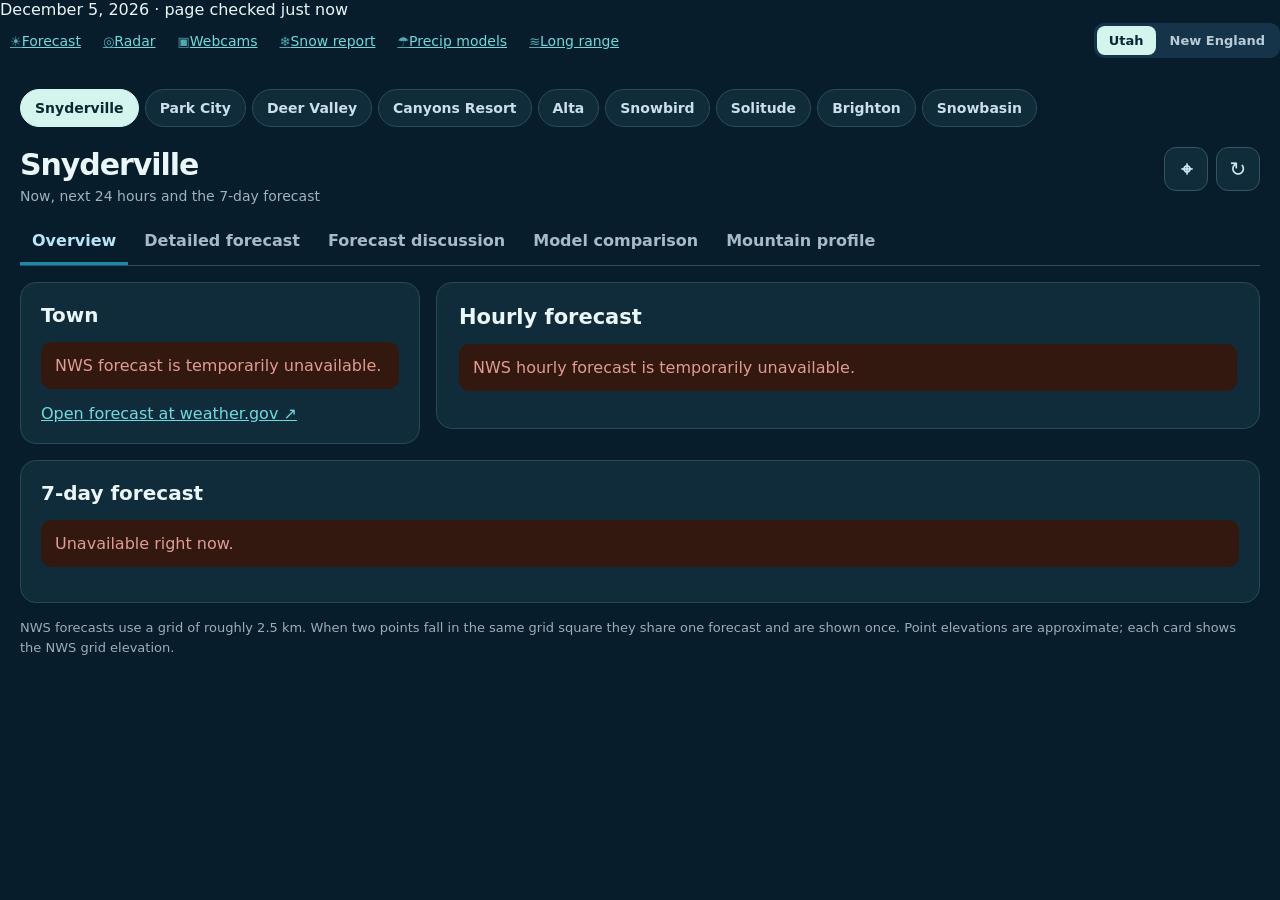
==== next/index.html @ edc092ac "Stage dashboard redesign in next/ for testing Co-Authored-By: Claude Opus 5.5 <noreply@anthropic.com" ====
<!doctype html>
<html lang="en">
  <head>
    <meta charset="utf-8" />
    <meta name="viewport" content="width=device-width,initial-scale=1,viewport-fit=cover" />
    <meta name="theme-color" content="#0b2130" />
    <link rel="stylesheet" href="https://bg197550.github.io/surf-window/suite.css?v=7" />
    <link rel="manifest" href="manifest.webmanifest" />
    <link rel="apple-touch-icon" href="icons/apple-touch-icon.png" />
    <link rel="icon" href="icons/icon-192.png" />
    <meta name="mobile-web-app-capable" content="yes" />
    <meta name="apple-mobile-web-app-capable" content="yes" />
    <meta name="apple-mobile-web-app-title" content="Weather" />
    <title>Weather Window</title>
    <link rel="stylesheet" href="assets/app.css" />
    <link rel="stylesheet" href="assets/nav.css" />
  </head>
  <body>
    <header class="suite">
      <div class="suite-inner">
        <nav class="suite-apps" aria-label="Dashboards" data-app="weather"></nav>
        <div class="suite-meta"><span id="today"></span></div>
      </div>
    </header>
    <script src="https://bg197550.github.io/surf-window/suite.js?v=8"></script>
    <div class="suite-nav"><nav class="suite-nav-inner" aria-label="Weather sections"></nav></div>
    <div id="alerts-bar" hidden></div>
    <main id="content"></main>
    <script src="assets/nav.js"></script>
    <script src="assets/common.js"></script>
    <script src="assets/app.js"></script>
  </body>
</html>
---- next/assets/app.css ----
:root {
  color-scheme: dark;
  font-family:
    Inter,
    ui-sans-serif,
    system-ui,
    -apple-system,
    BlinkMacSystemFont,
    "Segoe UI",
    sans-serif;
  color: #eaf6f8;
  background: #071d2b;
}
* {
  box-sizing: border-box;
}
body {
  margin: 0;
}
button {
  font: inherit;
  cursor: pointer;
}
a {
  color: #70d9de;
}
main {
  max-width: 1300px;
  margin: auto;
  padding: 28px 20px 70px;
}
h2 {
  margin: 0 0 6px;
  font-size: 26px;
  letter-spacing: -0.035em;
}
p {
  line-height: 1.5;
}
.sub {
  margin: 0 0 20px;
  color: #a7b7c5;
}
.toolbar {
  display: flex;
  justify-content: space-between;
  align-items: center;
  gap: 16px;
  margin-bottom: 18px;
  flex-wrap: wrap;
}
.seg {
  display: flex;
  background: #233c49;
  border-radius: 12px;
  padding: 4px;
  gap: 3px;
}
.seg button {
  border: 0;
  background: 0 0;
  border-radius: 9px;
  padding: 10px 15px;
  color: #bed2e1;
  font-weight: 650;
}
.seg button.active {
  background: #102c3b;
  color: #d9ecf8;
  box-shadow: 0 1px 5px #13334820;
}
.outlooks {
  display: grid;
  grid-template-columns: repeat(3, minmax(0, 1fr));
  gap: 16px;
}
.card,
.panel {
  background: #102c3b;
  border: 1px solid #294858;
  border-radius: 16px;
  box-shadow: none;
}
.outlook {
  overflow: hidden;
}
.outlook-head {
  padding: 20px 20px 12px;
}
.outlook h3 {
  margin: 0 0 4px;
  font-size: 21px;
}
.muted {
  color: #9fb1bc;
  font-size: 14px;
}
.map {
  display: block;
  width: 100%;
  aspect-ratio: 1.15;
  object-fit: contain;
  background: #fafcfd;
}
.outlook-foot {
  padding: 12px 20px 20px;
  display: flex;
  justify-content: space-between;
  align-items: center;
  gap: 10px;
}
.note {
  margin: 20px 0 0;
  padding: 16px 18px;
  background: #1c3f4b;
  border-radius: 12px;
  color: #c7deeb;
}

.detail {
  min-width: 0;
}

.refresh {
  border: 1px solid #355464;
  border-radius: 9px;
  background: #102c3b;
  color: #d0e7f5;
  padding: 9px 13px;
  font-weight: 650;
}
.elevations {
  display: grid;
  grid-template-columns: repeat(2, minmax(0, 1fr));
  gap: 16px;
}
.forecast {
  padding: 20px;
  min-width: 0;
}
.forecast h3 {
  margin: 0 0 5px;
  font-size: 20px;
}
.forecast-hero {
  display: flex;
  align-items: center;
  gap: 16px;
  margin: 14px 0 6px;
}
.weather-icon {
  display: block;
  object-fit: contain;
  flex: none;
  background: #112a34;
  border-radius: 12px;
}
.weather-icon.hero {
  width: 86px;
  height: 86px;
}
.weather-icon.detail,
.weather-icon.small {
  width: 48px;
  height: 48px;
}
.discussion-heading {
  display: flex;
  align-items: center;
  gap: 12px;
  margin-bottom: 7px;
}
.discussion-heading h4 {
  margin: 0;
}
.current {
  font-size: 40px;
  line-height: 1.1;
  letter-spacing: -0.045em;
  font-weight: 700;
  margin: 16px 0 3px;
}
.condition {
  min-height: 24px;
  font-weight: 580;
}
.metrics {
  display: grid;
  grid-template-columns: repeat(3, 1fr);
  gap: 10px;
  margin: 18px 0;
}
.metric {
  border-top: 1px solid #243740;
  padding-top: 10px;
}
.metric span {
  display: block;
  color: #97a5b1;
  font-size: 13px;
}
.metric strong {
  display: block;
  margin-top: 3px;
  font-size: 17px;
}
.periods {
  border-top: 1px solid #243740;
  padding-top: 13px;
}
.period {
  display: grid;
  grid-template-columns: 94px 48px minmax(0, 1fr) 55px;
  gap: 8px;
  padding: 8px 0;
  border-bottom: 1px solid #1f2d32;
  font-size: 14px;
  align-items: center;
}
.period:last-child {
  border: 0;
}
.period strong:last-child {
  text-align: right;
}
.source {
  margin-top: 15px;
  font-size: 13px;
  color: #9cadb8;
}
.source a {
  font-weight: 600;
}
.error {
  color: #df9c92;
  background: #32180f;
  padding: 14px;
  border-radius: 10px;
  margin: 15px 0;
}
.state {
  padding: 24px;
  color: #9dafba;
}
.intro {
  margin: 0 0 16px;
  color: #9fb2be;
}
.location-grid {
  display: grid;
  grid-template-columns: repeat(2, minmax(0, 1fr));
  gap: 14px;
}
.tile {
  padding: 18px;
  text-align: left;
  border: 1px solid #27434f;
  border-radius: 13px;
  background: #102c3b;
  color: #d4e7f3;
}
.tile:hover {
  border-color: #265c73;
}
.tile strong {
  display: block;
  font-size: 18px;
  margin-bottom: 5px;
}
.tile span {
  color: #a2b2bb;
  font-size: 14px;
}
.forecast-tabs {
  display: flex;
  gap: 4px;
  overflow-x: auto;
  white-space: nowrap;
  border-bottom: 1px solid #2e4f5d;
  margin: 0 0 16px;
}
.forecast-tabs button {
  border: 0;
  border-bottom: 3px solid transparent;
  padding: 12px;
  background: 0 0;
  color: #a8bac7;
  font-weight: 650;
}
.forecast-tabs button[aria-selected="true"] {
  color: #b9e5f9;
  border-color: #1a89ab;
}
.elevations.discussion-mode {
  grid-template-columns: 1fr;
}
.discussion-period {
  padding: 16px 0;
  border-top: 1px solid #213743;
}
.discussion-period:first-of-type {
  margin-top: 18px;
}
.discussion-period h4 {
  font-size: 17px;
  margin: 0 0 5px;
}
.discussion-period p {
  font-size: 16px;
  line-height: 1.55;
  margin: 0;
  color: #c7dae6;
  max-width: 78ch;
}
.afd-card {
  padding: 22px;
}
.afd-card h3 {
  margin: 0 0 5px;
  font-size: 21px;
}
.afd-text {
  white-space: pre-wrap;
  overflow-wrap: anywhere;
  font:
    15px/1.55 ui-monospace,
    SFMono-Regular,
    Consolas,
    monospace;
  color: #d6e5ee;
  margin: 20px 0 0;
  border-top: 1px solid #213743;
  padding-top: 18px;
}
.afd-intro {
  color: #a6b7c2;
  margin: 8px 0 0;
}
.long-brief {
  margin-top: 35px;
}
.lr-grid {
  display: grid;
  grid-template-columns: repeat(3, minmax(0, 1fr));
  gap: 16px;
}
.lr-card {
  padding: 20px;
  min-width: 0;
}
.lr-card h3 {
  margin: 0 0 15px;
}
.lr-block {
  border-top: 1px solid #243740;
  padding: 15px 0;
}
.lr-block p {
  font-size: 14px;
  color: #bdd4e2;
  margin: 8px 0;
  line-height: 1.5;
}
.lr-block a {
  font-size: 13px;
}
.lr-models {
  display: grid;
  gap: 7px;
}
.lr-models > div {
  background: #152a31;
  padding: 9px;
  border-radius: 8px;
  font-size: 13px;
}
.lr-models b {
  display: block;
}
.lr-models span {
  display: block;
  color: #a8bac7;
  margin-top: 3px;
}
.brief-list {
  padding-left: 22px;
  line-height: 1.55;
  color: #cadeeb;
}
.brief-list li {
  margin: 10px 0;
}
.brief-note {
  padding: 14px 16px;
  background: #162f35;
  border-radius: 10px;
  margin: 15px 0;
}
.model-table-wrap {
  overflow-x: auto;
}
.model-table {
  width: 100%;
  border-collapse: collapse;
  min-width: 650px;
  font-size: 14px;
}
.model-table td,
.model-table th {
  padding: 12px;
  border-bottom: 1px solid #213743;
  text-align: left;
  vertical-align: top;
}
.model-table th {
  color: #a8bac7;
  background: #15262b;
}
.model-table tr.flag {
  background: #382b10;
}
.model-table small {
  display: block;
  color: #9aacb5;
  margin-top: 3px;
}
.model-highlights {
  display: grid;
  gap: 10px;
  margin: 16px 0 24px;
}
.model-highlight {
  padding: 13px 15px;
  background: #382b10;
  border-left: 4px solid #775922;
  border-radius: 8px;
}
.model-switch {
  display: flex;
  gap: 7px;
  margin: 4px 0 16px;
}
.model-switch button {
  padding: 8px 12px;
  border: 1px solid #355764;
  background: #102c3b;
  border-radius: 8px;
  color: #c7e0ed;
}
.model-switch button.active {
  background: #1a414c;
  border-color: #2c5d6d;
  font-weight: 700;
}
.signal-scroll {
  overflow-x: auto;
}
.signal-matrix {
  display: grid;
  grid-template-columns: 125px repeat(3, minmax(190px, 1fr));
  gap: 8px;
  min-width: 750px;
  margin: 18px 0;
}
.signal-head,
.signal-region {
  font-weight: 700;
  color: #aec7d7;
  padding: 10px;
}
.signal-cell {
  border: 1px solid #304e5d;
  border-radius: 11px;
  background: #102c3b;
  padding: 11px;
  text-align: left;
}
.signal-cell.selected {
  outline: #2094b4 solid 3px;
}
.signal-chip {
  display: block;
  width: max-content;
  border-radius: 6px;
  padding: 5px 8px;
  margin: 3px 0;
  font-size: 13px;
  font-weight: 650;
}
.signal-chip.warm {
  background: #4e2d17;
  color: #edbdaa;
}
.signal-chip.cool {
  background: #15304a;
  color: #abd1ec;
}
.signal-chip.wet {
  background: #1d5136;
  color: #c6eedd;
}
.signal-chip.dry {
  background: #5b491b;
  color: #eddcb9;
}
.signal-chip.neutral,
.signal-chip.unknown {
  background: #243037;
  color: #b1bfca;
}
.lr-focus {
  padding: 22px;
}
.lr-focus-head {
  display: flex;
  justify-content: space-between;
  gap: 15px;
}
.lr-focus-head h3 {
  margin: 0 0 5px;
}
.lr-focus-grid {
  display: grid;
  grid-template-columns: 1fr 1fr;
  gap: 22px;
}
.lr-focus-grid h4 {
  margin: 16px 0 8px;
}
.lr-focus-grid p {
  line-height: 1.5;
  margin: 8px 0;
}
.chart-controls {
  display: flex;
  justify-content: space-between;
  align-items: center;
  gap: 10px;
  flex-wrap: wrap;
  margin: 20px 0 8px;
}
.chart-controls h3 {
  margin: 0;
}
.chart-scroll {
  overflow-x: auto;
}
.forecast-chart {
  width: 100%;
  min-width: 620px;
  display: block;
  background: #112329;
  border: 1px solid #1f3a43;
  border-radius: 10px;
}
.forecast-chart .chart-hit,
.forecast-chart [data-chart-day] {
  cursor: pointer;
}
.forecast-chart .chart-hit:focus {
  outline: 0;
  stroke: #eaf6f8;
  stroke-width: 2;
}
.forecast-chart .chart-tooltip rect {
  fill: #07212f;
  stroke: #57a9c4;
  stroke-width: 1;
}
.forecast-chart .chart-tooltip text {
  fill: #f0f8fb;
  font:
    700 13px system-ui,
    sans-serif;
}
.forecast-chart .point-value {
  pointer-events: none;
}
.axis-label {
  font:
    13px system-ui,
    sans-serif;
  fill: #a7b9c5;
}
.chart-legend {
  display: flex;
  gap: 16px;
  flex-wrap: wrap;
  margin: 10px 0 14px;
  font-size: 13px;
}
.chart-legend span {
  display: flex;
  align-items: center;
  gap: 5px;
}
.chart-legend i {
  width: 13px;
  height: 13px;
  border-radius: 50%;
}
.day-pills {
  display: flex;
  gap: 6px;
  overflow-x: auto;
  padding: 3px 0 12px;
}
.day-pills button {
  white-space: nowrap;
  border: 1px solid #325461;
  background: #102c3b;
  border-radius: 7px;
  padding: 7px 10px;
  color: #bfd8e5;
}
.day-pills button.active {
  background: #194855;
  border-color: #3c96ae;
  font-weight: 700;
}
.chart-details {
  padding: 14px;
  background: #162f35;
  border-radius: 10px;
  margin: 4px 0 18px;
}
.chart-details div {
  display: flex;
  flex-wrap: wrap;
  gap: 8px;
  margin-top: 8px;
}
.chart-details span {
  background: #102c3b;
  padding: 7px 9px;
  border-radius: 7px;
  font-size: 13px;
}
.mountain-cards {
  display: grid;
  grid-template-columns: 1fr 1fr;
  gap: 12px;
  margin: 14px 0;
}
.mountain-cards > div {
  background: #112a34;
  border: 1px solid #223d49;
  border-radius: 10px;
  padding: 14px;
}
.mountain-cards h4,
.mountain-cards p {
  margin: 0 0 7px;
}
.mountain-cards small {
  color: #9daeb9;
}
@media (max-width: 1050px) {
  .lr-grid {
    grid-template-columns: 1fr;
  }
}
@media (max-width: 900px) {
  .outlooks {
    grid-template-columns: 1fr 1fr;
  }

  .elevations {
    grid-template-columns: 1fr;
  }
}
@media (max-width: 650px) {
  .location-grid,
  .outlooks {
    grid-template-columns: 1fr;
  }
  .map {
    aspect-ratio: 1.35;
  }
  main {
    padding: 20px 14px 55px;
  }
  .toolbar {
    align-items: start;
  }
  .forecast {
    padding: 17px;
  }
  .period {
    grid-template-columns: 72px 42px minmax(0, 1fr) 42px;
    gap: 6px;
  }
  .weather-icon.small {
    width: 42px;
    height: 42px;
  }
  .model-table {
    min-width: 0;
  }
  .model-table thead {
    display: none;
  }
  .model-table tbody {
    display: grid;
    gap: 12px;
  }
  .model-table tr {
    display: block;
    border: 1px solid #274048;
    border-radius: 10px;
    padding: 8px;
    background: #102c3b;
  }
  .model-table tr.flag {
    background: #382b10;
  }
  .model-table th {
    display: block;
    border: 0;
    background: 0 0;
    font-size: 16px;
    padding: 8px;
  }
  .model-table td {
    display: grid;
    grid-template-columns: 82px 1fr;
    gap: 8px;
    border: 0;
    padding: 8px;
    font-size: 13px;
  }
  .model-table td::before {
    content: attr(data-label);
    font-weight: 700;
    color: #bdd7e4;
  }
  .model-table td small {
    grid-column: 2;
    margin-top: -6px;
  }
  .lr-card {
    padding: 16px;
  }
  .long-brief .toolbar {
    display: block;
  }
  .long-brief .seg {
    width: max-content;
    max-width: 100%;
  }
  .lr-focus-grid,
  .mountain-cards {
    grid-template-columns: 1fr;
  }
  .lr-focus-head {
    display: block;
  }
  .chart-controls .seg {
    overflow-x: auto;
    max-width: 100%;
  }
  .chart-controls .seg button {
    white-space: nowrap;
  }
  .signal-matrix {
    min-width: 720px;
  }
}
.radar-controls {
  display: flex;
  gap: 14px;
  align-items: center;
  justify-content: space-between;
  flex-wrap: wrap;
  margin: 0 0 16px;
}
.radar-stations {
  display: flex;
  gap: 8px;
  overflow-x: auto;
  padding: 3px 0 14px;
}
.radar-stations button {
  white-space: nowrap;
  border: 1px solid #335766;
  border-radius: 9px;
  background: #102c3b;
  color: #c0dcea;
  padding: 10px 13px;
  font-weight: 650;
}
.radar-stations button.active {
  background: #1a414c;
  border-color: #2c5d6d;
  color: #c0e9fc;
}
.radar-panel {
  padding: 18px;
}
.radar-panel-head {
  display: flex;
  justify-content: space-between;
  gap: 12px;
  align-items: start;
  flex-wrap: wrap;
}
.radar-panel h3 {
  margin: 0 0 4px;
  font-size: 21px;
}
.radar-frame {
  display: flex;
  align-items: center;
  justify-content: center;
  min-height: 300px;
  background: #1a2f3a;
  border: 1px solid #28414d;
  border-radius: 11px;
  overflow: hidden;
  margin: 15px 0;
}
.radar-image {
  display: block;
  width: auto;
  max-width: 100%;
  height: auto;
  max-height: 75vh;
  object-fit: contain;
}
.radar-actions {
  display: flex;
  align-items: center;
  gap: 14px;
  flex-wrap: wrap;
}
.radar-note {
  color: #a9bcc8;
  font-size: 14px;
  line-height: 1.45;
}
@media (max-width: 650px) {
  .radar-panel {
    padding: 12px;
  }
  .radar-frame {
    min-height: 220px;
  }
  .radar-image {
    width: 100%;
    max-height: none;
  }
  .radar-controls .seg {
    max-width: 100%;
    overflow-x: auto;
  }
}
.alerts {
  display: grid;
  gap: 8px;
  margin: 0 0 16px;
}
.alert {
  border: 1px solid #735e26;
  border-left: 6px solid #b8860b;
  background: #3b2f11;
  border-radius: 10px;
  padding: 10px 14px;
}
.alert.warning {
  border-color: #673232 #673232 #673232 #9c2f2f;
  background: #350f0f;
}
.alert.watch {
  border-left-color: #c26a00;
  background: #3e2b12;
}
.alert summary {
  cursor: pointer;
  display: flex;
  gap: 8px;
  align-items: baseline;
  flex-wrap: wrap;
  list-style: none;
}
.alert summary::-webkit-details-marker {
  display: none;
}
.alert summary::after {
  content: "Details ▾";
  margin-left: auto;
  font-size: 13px;
  color: #adbac3;
}
.alert[open] summary::after {
  content: "Hide ▴";
}
.alert-icon {
  font-size: 13px;
}
.alert-when {
  color: #adbac3;
  font-size: 14px;
}
.alert-text {
  white-space: pre-wrap;
  font: inherit;
  font-size: 14px;
  line-height: 1.5;
  margin: 6px 0;
  color: #d7e7f0;
}
.tab-alerts {
  margin-left: 7px;
  background: #ffcf5c;
  color: #3a2600;
  border-radius: 999px;
  padding: 2px 8px;
  font-size: 12px;
  font-weight: 800;
}

.obs {
  margin: 10px 0 4px;
  padding: 9px 12px;
  background: #162c35;
  border-radius: 9px;
  font-size: 15px;
}
.obs .muted {
  font-size: 12.5px;
  margin-top: 2px;
}
.obs.stale {
  opacity: 0.8;
}
.obs-label {
  font-size: 11px;
  font-weight: 800;
  letter-spacing: 0.08em;
  text-transform: uppercase;
  color: #aac5d4;
}
.hourly-card {
  margin-top: 16px;
}
.hourly-svg .wind-lbl {
  font-size: 10.5px;
}
.snow-lbl {
  font-size: 13px;
  fill: #8ebee6;
}
.rain-lbl {
  font-size: 16px;
  fill: #8ebee6;
}
.temp-lbl {
  font-size: 12px;
  font-weight: 800;
  fill: #d4e6f2;
}
.day-lbl {
  font-weight: 800;
}
.end-lbl,
.point-value {
  font-size: 12px;
  font-weight: 800;
  paint-order: stroke;
  stroke: #112329;
  stroke-width: 3px;
  stroke-linejoin: round;
}
.chart-legend svg {
  flex: none;
}
.snow-table td b {
  font-variant-numeric: tabular-nums;
}
.snow-table td small,
.snow-table th small {
  display: block;
  color: #9badb8;
  font-weight: 500;
  font-size: 12px;
}
.most {
  display: inline-block;
  margin-left: 6px;
  font-size: 12px;
  background: #ffcf5c;
  color: #3a2600;
  border-radius: 999px;
  padding: 1px 8px;
}
.glance-alerts {
  padding: 16px 20px;
  margin-bottom: 16px;
}
.glance-alerts h3 {
  margin: 0 0 6px;
}
.glance-alerts h4 {
  margin: 10px 0 4px;
  font-size: 14px;
  text-transform: uppercase;
  letter-spacing: 0.06em;
  color: #a7b7c5;
}
.alert-row {
  padding: 5px 0;
  display: flex;
  gap: 8px;
  align-items: baseline;
  flex-wrap: wrap;
}
.glance-none {
  margin: 4px 0;
}
.glance-grid {
  display: grid;
  grid-template-columns: repeat(2, minmax(0, 1fr));
  gap: 16px;
}
.glance-card {
  padding: 20px;
}
.glance-card h3 {
  margin: 0;
}
.glance-period {
  display: grid;
  grid-template-columns: 48px 1fr;
  gap: 10px;
  padding: 10px 0;
  border-top: 1px solid #203740;
}
.glance-period b {
  display: block;
}
.glance-period span {
  font-size: 14px;
  color: #bdd2df;
  line-height: 1.45;
}
.glance-links {
  display: flex;
  gap: 18px;
  flex-wrap: wrap;
  margin-top: 10px;
  font-weight: 650;
}
.stale-flag {
  background: #4a3a15;
  border: 1px solid #775e22;
  border-radius: 10px;
  padding: 10px 14px;
  margin: 0 0 12px;
  color: #fff5db;
}
.radar-map-wrap {
  position: relative;
  height: min(68vh, 620px);
  min-height: 360px;
  border-radius: 11px;
  overflow: hidden;
  background: #1f353c;
  border: 1px solid #28414d;
}
#radar-map {
  position: absolute;
  inset: 0;
}
.radar-windy {
  position: absolute;
  inset: 0;
  width: 100%;
  height: 100%;
  border: 0;
  display: block;
}
.radar-bar {
  position: absolute;
  left: 10px;
  bottom: 10px;
  z-index: 500;
  display: flex;
  align-items: center;
  gap: 8px;
  background: #10283ae6;
  border-radius: 8px;
  padding: 6px 11px;
  font-size: 13px;
  font-weight: 700;
  color: #eaf6f8;
}
.radar-play {
  border: 0;
  background: 0 0;
  color: #5bceeb;
  padding: 0 3px;
}
.radar-legend {
  position: absolute;
  right: 10px;
  top: 10px;
  z-index: 500;
  display: flex;
  align-items: center;
  gap: 6px;
  background: #171717e6;
  border-radius: 8px;
  padding: 5px 9px;
  font-size: 12px;
  font-weight: 700;
  color: #cbe0ec;
}
.radar-legend i {
  width: 90px;
  height: 10px;
  border-radius: 3px;
  background: linear-gradient(90deg, #4fc3f7, #1e88e5, #43a047, #fdd835, #fb8c00, #e53935, #8e24aa);
}
.radar-actions {
  display: grid;
  gap: 6px;
  margin-top: 12px;
}
.radar-links a {
  margin-left: 8px;
}
@media (max-width: 800px) {
  .glance-grid {
    grid-template-columns: 1fr;
  }
}
@media (max-width: 650px) {
  .radar-map-wrap {
    height: 60vh;
  }
  .alert summary::after {
    content: "";
  }
  .snow-table td {
    grid-template-columns: 110px 1fr;
  }
  .snow-table td small {
    margin-top: 2px !important;
    grid-column: auto !important;
  }
}
.forecast-period-label {
  font-size: 13px;
  font-weight: 750;
  color: #a4c3d3;
}
.forecast-hero .current {
  margin: 3px 0;
}
.hourly-options {
  display: flex;
  gap: 8px;
  align-items: center;
  flex-wrap: wrap;
}
.hourly-options .seg button {
  white-space: nowrap;
}
@media (max-width: 650px) {
  .hourly-card .chart-controls {
    align-items: start;
  }
  .hourly-options {
    width: 100%;
  }
  .hourly-svg {
    flex: none;
  }
}
.radar-status {
  margin: 10px 0 0;
  color: #a9c5d5;
  font-size: 14px;
}
.radar-fallback-stations {
  padding-bottom: 0;
}
.radar-reload {
  margin-left: 10px;
}
@media (max-width: 650px) {
  .radar-status {
    line-height: 1.4;
  }
  .radar-fallback-stations {
    width: 100%;
  }
}

#alerts-bar {
  background: #2a1a0e;
  border-bottom: 1px solid #6b4a1f;
}
#alerts-bar[hidden] {
  display: none;
}
.alerts-bar-inner {
  max-width: 1300px;
  margin: 0 auto;
  padding: 8px 20px;
  display: flex;
  flex-wrap: wrap;
  gap: 4px 18px;
  align-items: baseline;
  font-size: 14px;
  color: #ffe2b0;
}
.alerts-bar-inner .alert-icon {
  color: #ffcf5c;
}
.alerts-bar-inner a {
  color: #ffd79a;
}
.alerts-bar-inner .muted {
  color: #d9b889;
}
.precip-frame {
  width: 100%;
  height: min(65vh, 560px);
  border: 0;
  border-radius: 11px;
  margin-top: 10px;
  background: #0b1a22;
}
.cod-card {
  margin-top: 16px;
}
.cod-grid {
  display: grid;
  gap: 8px;
  margin-top: 10px;
}
.cod-row {
  display: grid;
  grid-template-columns: minmax(150px, 1fr) auto auto;
  gap: 10px;
  align-items: center;
  padding: 8px 0;
  border-top: 1px solid #203740;
}
.cod-row b {
  display: block;
}
.cod-row small {
  color: #9eb8c4;
  font-size: 12.5px;
}
.cod-btn {
  border: 1px solid #2f5163;
  border-radius: 8px;
  padding: 7px 11px;
  font-weight: 650;
  font-size: 13.5px;
  white-space: nowrap;
  text-decoration: none;
}
.cod-btn:hover {
  border-color: #57c5df;
}
@media (max-width: 650px) {
  .cod-row {
    grid-template-columns: 1fr 1fr;
  }
  .cod-row > div {
    grid-column: 1/-1;
  }
}
.pm-viewtabs {
  margin: 0 0 14px;
  width: max-content;
}
.pm-controls {
  display: flex;
  flex-wrap: wrap;
  gap: 10px 14px;
  align-items: center;
  margin-bottom: 12px;
}
.pm-controls label {
  display: flex;
  gap: 8px;
  align-items: center;
  font-weight: 700;
}
.pm-controls select {
  background: #071d2b;
  color: #eaf6f8;
  border: 1px solid #2f5163;
  border-radius: 9px;
  padding: 8px 10px;
  font: inherit;
}
.pm-mapwrap {
  position: relative;
  aspect-ratio: var(--pm-ar, 1);
  width: 100%;
  max-width: calc(76vh * var(--pm-ar, 1));
  margin: 0 auto;
  border-radius: 11px;
  overflow: hidden;
  background: #e6eff2;
}
#pm-map {
  position: absolute;
  inset: 0;
}
.pm-meta {
  display: flex;
  flex-wrap: wrap;
  gap: 8px 18px;
  justify-content: space-between;
  align-items: center;
  margin-top: 10px;
  font-size: 14px;
}
.pm-legend {
  display: flex;
  flex-wrap: wrap;
  gap: 4px 10px;
  font-size: 12.5px;
  color: #c2dbe1;
}
.pm-legend span {
  display: flex;
  align-items: center;
  gap: 4px;
}
.pm-legend i {
  width: 18px;
  height: 11px;
  border-radius: 2px;
  display: inline-block;
}
.pm-hint {
  margin: 8px 0 0;
  color: #9eb8c4;
  font-size: 13.5px;
}
#pm-compare h4 {
  margin: 14px 0 8px;
}
.pm-compare {
  display: grid;
  gap: 5px;
}
.pm-bar {
  display: grid;
  grid-template-columns: minmax(150px, 210px) 1fr 58px;
  gap: 10px;
  align-items: center;
  font-size: 14px;
}
.pm-bar i {
  height: 12px;
  border-radius: 3px;
  background: #57c5df;
  display: block;
}
.pm-bar b {
  text-align: right;
}
.pm-bar small {
  color: #9eb8c4;
}
.pm-note {
  margin: -2px 0 12px;
  color: #9eb8c4;
  font-size: 13.5px;
}
.pm-day-nav {
  display: flex;
  align-items: center;
  gap: 4px;
  background: #233c49;
  border-radius: 11px;
  padding: 4px;
  color: #eaf6f8;
  font-weight: 700;
}
.pm-day-nav span {
  min-width: 116px;
  text-align: center;
  white-space: nowrap;
}
.pm-day-nav button {
  border: 0;
  border-radius: 8px;
  background: #102c3b;
  color: #eaf6f8;
  font-size: 25px;
  line-height: 1;
  width: 40px;
  height: 40px;
}
.pm-day-nav button:disabled {
  opacity: 0.35;
  cursor: default;
}
.pm-slots {
  display: flex;
  align-items: center;
  gap: 6px;
  overflow-x: auto;
  padding: 0 0 12px;
  scrollbar-width: thin;
}
.pm-slots button {
  flex: none;
  padding: 9px 11px;
  border: 1px solid #426476;
  border-radius: 8px;
  background: #193848;
  color: #eaf6f8;
  white-space: nowrap;
  min-height: 42px;
  font-weight: 650;
}
.pm-slots button.active {
  background: #57c5df;
  color: #071d2b;
  border-color: #57c5df;
}
.pm-slot-caption {
  flex: none;
  color: #bcd0dc;
  font-size: 13px;
  font-weight: 700;
  margin-right: 4px;
  white-space: nowrap;
}
#model-comparison {
  min-width: 0;
}
#model-comparison .model-visual-layout {
  display: flex;
  flex-direction: column;
  min-width: 0;
}
#model-comparison .model-scroll-hint {
  display: none;
}
#model-comparison .model-values {
  display: flex;
  flex-wrap: wrap;
  gap: 4px 8px;
}
#model-comparison .model-values > b,
#model-comparison .model-values > span {
  white-space: nowrap;
}
#model-comparison .model-values small {
  display: inline;
  color: #9aacb5;
  font-weight: 500;
  font-size: 12px;
}
#model-comparison .chart-scroll {
  max-width: 100%;
  -webkit-overflow-scrolling: touch;
}
@media (max-width: 650px) {
  #model-comparison {
    padding: 16px;
  }
  #model-comparison h3 {
    line-height: 1.25;
  }
  #model-comparison .chart-controls button,
  #model-comparison .model-switch button {
    min-height: 44px;
  }
  #model-comparison .chart-controls {
    margin: 18px 0 8px;
    align-items: stretch;
  }
  #model-comparison .chart-controls .seg {
    display: grid;
    grid-template-columns: repeat(3, minmax(0, 1fr));
    width: 100%;
    overflow: visible;
  }
  #model-comparison .chart-controls .seg button {
    padding: 9px 7px;
    white-space: normal;
    line-height: 1.2;
  }
  #model-comparison .day-pills {
    order: 1;
    scroll-snap-type: x proximity;
    margin-top: 6px;
  }
  #model-comparison .day-pills button {
    min-height: 44px;
    scroll-snap-align: start;
  }
  #model-comparison .chart-details {
    order: 2;
    margin: 4px 0 8px;
  }
  #model-comparison .chart-details > div {
    display: grid;
    grid-template-columns: repeat(auto-fit, minmax(125px, 1fr));
    gap: 7px;
  }
  #model-comparison .chart-details span {
    display: flex;
    flex-direction: column;
    line-height: 1.4;
  }
  #model-comparison .chart-details span b {
    font-size: 14px;
  }
  #model-comparison .model-chart-area {
    order: 3;
    min-width: 0;
  }
  #model-comparison .model-scroll-hint {
    display: block;
    color: #9eb8c4;
    font-size: 12px;
    margin: 4px 0 6px;
  }
  #model-comparison .forecast-chart {
    min-width: 620px;
  }
  #model-comparison .chart-legend {
    gap: 8px 14px;
  }
  #model-comparison .model-table-wrap {
    overflow: visible;
  }
  #model-comparison .model-table {
    min-width: 0;
  }
  #model-comparison .model-table tr {
    padding: 10px;
  }
  #model-comparison .model-table td {
    display: block;
    padding: 9px 8px;
    border-top: 1px solid #274048;
  }
  #model-comparison .model-table td::before {
    display: block;
    margin-bottom: 5px;
  }
  #model-comparison .model-values {
    gap: 5px 10px;
    font-size: 14px;
  }
  #model-comparison .model-values small {
    display: inline;
    margin: 0;
  }
  #model-comparison .model-highlight {
    line-height: 1.45;
  }
}
.nearby {
  border: 1px solid #355464;
  border-radius: 9px;
  background: #143b44;
  color: #c0e9fc;
  padding: 9px 13px;
  font-weight: 650;
  min-height: 42px;
}
.nearby:hover {
  border-color: #57c5df;
}
.nearby:disabled {
  opacity: 0.65;
  cursor: wait;
}
@media (max-width: 650px) {
  .nearby {
    width: 100%;
    text-align: center;
  }
}
.period-hourly {
  margin-top: 12px;
}
.period-hourly summary {
  cursor: pointer;
  display: flex;
  align-items: center;
  justify-content: space-between;
  gap: 12px;
  padding: 12px 14px;
  min-height: 44px;
  border: 1px solid #365464;
  border-radius: 9px;
  color: #70d9de;
  font-weight: 700;
  list-style: none;
}
.period-hourly summary::-webkit-details-marker {
  display: none;
}
.period-hourly summary:focus-visible {
  outline: #70d9de solid 3px;
  outline-offset: 3px;
}
.period-hourly[open] summary span {
  transform: rotate(90deg);
}
.hourly-period-caption {
  margin: 12px 0 !important;
  font-size: 14px !important;
}
.period-hourly-table {
  width: 100%;
  border-collapse: collapse;
  font-size: 14px;
  text-align: left;
}
.period-hourly-table td,
.period-hourly-table th {
  padding: 10px 8px;
  border-bottom: 1px solid #294858;
}
.period-hourly-table thead {
  color: #b3cedb;
}
.period-hourly-table td[data-label="Weather"] .weather-icon {
  width: 32px;
  height: 32px;
  vertical-align: middle;
  margin-right: 8px;
}
.sr-only {
  position: absolute;
  width: 1px;
  height: 1px;
  padding: 0;
  overflow: hidden;
  clip: rect(0, 0, 0, 0);
  white-space: nowrap;
  border: 0;
}
@media (max-width: 650px) {
  .period-hourly-table thead {
    display: none;
  }
  .period-hourly-table,
  .period-hourly-table tbody {
    display: block;
  }
  .period-hourly-table tr {
    display: grid;
    grid-template-columns: 1fr 1fr;
    gap: 8px;
    padding: 12px 0;
    border-bottom: 1px solid #365464;
  }
  .period-hourly-table th {
    grid-column: 1/-1;
    color: #eaf6f8;
    padding: 0;
    border: 0;
  }
  .period-hourly-table td {
    padding: 0;
    border: 0;
    display: flex;
    flex-direction: column;
    gap: 3px;
  }
  .period-hourly-table td::before {
    content: attr(data-label);
    color: #9eb8c4;
    font-size: 12px;
  }
  .period-hourly-table td[data-label="Weather"] {
    grid-column: 1/-1;
    display: block;
  }
  .period-hourly-table td[data-label="Weather"]::before {
    display: none;
  }
}
.period-day-toggle {
  border: 0;
  background: 0 0;
  color: #eaf6f8;
  padding: 4px 0;
  margin: 0;
  width: 100%;
  text-align: left;
  font-size: 17px;
  font-weight: 700;
  min-height: 48px;
  cursor: pointer;
}
.period-day-toggle:focus-visible,
.period-day-toggle:hover {
  color: #70d9de;
}
.period-day-toggle:focus-visible {
  outline: #70d9de solid 2px;
  outline-offset: 4px;
  border-radius: 4px;
}
.period-day-chevron {
  margin-left: auto;
  color: #70d9de;
  font-size: 24px;
}
.period-day-toggle[aria-expanded="true"] .period-day-chevron {
  transform: rotate(90deg);
}
.period-hourly-body[hidden] {
  display: none;
}

/* ---------- Forecast view (place pills, compact header, overview grid) ---------- */
.sr-only {
  position: absolute;
  width: 1px;
  height: 1px;
  overflow: hidden;
  clip: rect(0 0 0 0);
  white-space: nowrap;
}
.place-pills {
  display: flex;
  flex-wrap: wrap;
  gap: 6px;
  margin: 0 0 20px;
}
.place-pills .location {
  min-height: 38px;
  padding: 7px 14px;
  border: 1px solid #2c4c5e;
  border-radius: 999px;
  background: #102c3b;
  color: #cadeeb;
  font-weight: 650;
  font-size: 14px;
}
.place-pills .location:hover {
  border-color: #57c5df;
}
.place-pills .location[aria-current="true"] {
  background: #d4f4ee;
  border-color: #d4f4ee;
  color: #082832;
}
.place-pills .location.has-alert::after {
  content: " ▲";
  color: #e0a400;
  font-size: 12px;
}
.fc-head {
  display: flex;
  justify-content: space-between;
  align-items: flex-start;
  gap: 12px;
  margin-bottom: 12px;
}
.fc-title {
  min-width: 0;
}
.fc-name {
  font-size: 30px;
  margin: 0;
}
.fc-sub {
  margin: 4px 0 0;
  color: #9fb2be;
  font-size: 14px;
}
.place-picker {
  display: none;
}
.fc-actions {
  display: flex;
  gap: 8px;
  flex: none;
}
.icon-btn {
  width: 44px;
  height: 44px;
  border-radius: 12px;
  border: 1px solid #355464;
  background: #102c3b;
  color: #d0e7f5;
  font-size: 20px;
  line-height: 1;
  display: inline-flex;
  align-items: center;
  justify-content: center;
}
.icon-btn:hover {
  border-color: #57c5df;
}
.icon-btn[hidden] {
  display: none;
}
.icon-btn.busy {
  animation: ww-spin 1.2s linear infinite;
}
@keyframes ww-spin {
  to {
    transform: rotate(360deg);
  }
}
.place-links {
  display: flex;
  flex-wrap: wrap;
  gap: 8px;
  margin: 0 0 16px;
}
.place-links:empty {
  display: none;
}
.place-links .xlink {
  min-height: 38px;
  color: #c0e9fc;
  background: #143b44;
  border-color: #226577;
}
.back-overview,
.more-views {
  display: none;
}
.grid-note {
  margin-top: 8px;
  padding: 8px 11px;
  border-radius: 8px;
  background: #2b2a14;
  color: #f3e3a8;
  font-size: 13px;
  line-height: 1.4;
}
.ov {
  display: grid;
  gap: 16px;
  grid-template-columns: minmax(300px, 400px) minmax(0, 1fr);
  grid-template-areas: "now hourly" "days days";
  align-items: start;
}
.ov[data-n="2"] {
  grid-template-columns: minmax(0, 1fr) minmax(0, 1fr);
  grid-template-areas: "now now" "hourly hourly" "days days";
}
.ov > .state {
  grid-column: 1 / -1;
}
.elev-toggle {
  display: none;
}
.ov-now {
  grid-area: now;
  display: grid;
  gap: 16px;
  min-width: 0;
}
.ov[data-n="2"] .ov-now {
  grid-template-columns: minmax(0, 1fr) minmax(0, 1fr);
}
.ov-hourly {
  grid-area: hourly;
  min-width: 0;
  margin: 0;
}
.ov-hourly .chart-controls {
  margin-top: 0;
}
.ov-days {
  grid-area: days;
  display: grid;
  gap: 16px;
  min-width: 0;
}
.fc-now .forecast-hero {
  margin-top: 10px;
}
.fc-now .metrics {
  margin-bottom: 0;
}
.fc-days h3 {
  margin-bottom: 12px;
}
.days-strip {
  display: grid;
  grid-template-columns: repeat(7, minmax(0, 1fr));
  gap: 8px;
}
.day-tile {
  display: grid;
  justify-items: center;
  align-content: start;
  gap: 6px;
  padding: 12px 6px;
  background: #112a34;
  border: 1px solid #1f3a45;
  border-radius: 12px;
  text-align: center;
  min-width: 0;
}
.day-name {
  font-size: 15px;
}
.day-text {
  font-size: 13px;
  color: #c3d5df;
  line-height: 1.3;
  min-height: 34px;
}
.day-temps {
  display: flex;
  gap: 8px;
  align-items: baseline;
}
.day-temps strong {
  font-size: 19px;
}
.day-temps .lo {
  color: #9fb1bc;
  font-size: 16px;
}
.day-pop {
  font-size: 12px;
  color: #8fd3e6;
  min-height: 15px;
}
.hourly-svg {
  min-width: 0;
}
.hourly-svg .grid-line {
  stroke: #1f3a45;
  stroke-width: 1;
}
.hourly-chart .chart-scroll {
  overflow-x: auto;
  -webkit-overflow-scrolling: touch;
}
.same-grid {
  color: #a9bcc8;
}
.same-grid small {
  display: block;
}
.row-link {
  margin-left: 8px;
  font-size: 12px;
  font-weight: 700;
}
@media (max-width: 1050px) {
  .days-strip {
    grid-template-columns: repeat(4, minmax(0, 1fr));
  }
}
@media (max-width: 900px) {
  .ov,
  .ov[data-n="2"] {
    grid-template-columns: minmax(0, 1fr);
    grid-template-areas: "now" "hourly" "days";
  }
}

/* Phones: location dropdown as the title, one elevation at a time, views as a list. */
@media (max-width: 760px) {
  main {
    padding-top: 14px;
  }
  .place-pills,
  .fc-name,
  .forecast-tabs {
    display: none;
  }
  .place-picker {
    display: block;
    position: relative;
  }
  .place-picker::after {
    content: "▾";
    position: absolute;
    right: 0;
    top: 50%;
    transform: translateY(-50%);
    pointer-events: none;
    color: #8fd3e6;
    font-size: 18px;
  }
  .place-picker select {
    appearance: none;
    -webkit-appearance: none;
    background: transparent;
    border: 0;
    color: #eaf6f8;
    font: inherit;
    font-size: 26px;
    font-weight: 800;
    letter-spacing: -0.03em;
    padding: 4px 26px 4px 0;
    max-width: 100%;
    min-height: 44px;
  }
  .place-picker select option,
  .place-picker select optgroup {
    font-size: 16px;
    color: #0b2130;
  }
  .fc-sub {
    display: none;
  }
  .fc-head {
    align-items: center;
    margin-bottom: 8px;
  }
  .place-links {
    flex-wrap: nowrap;
    overflow-x: auto;
    scrollbar-width: none;
    margin: 0 -14px 14px;
    padding: 0 14px;
  }
  .place-links::-webkit-scrollbar {
    display: none;
  }
  .place-links .xlink {
    flex: none;
  }
  .back-overview {
    display: inline-flex;
    align-items: center;
    min-height: 44px;
    margin: 0 0 10px;
    padding: 0 14px;
    border: 1px solid #2c4c5e;
    border-radius: 12px;
    background: #102c3b;
    color: #c0e9fc;
    font-weight: 700;
  }
  .ov {
    gap: 12px;
    grid-template-areas: "toggle" "now" "hourly" "days";
  }
  .ov[data-n="2"] {
    grid-template-areas: "toggle" "now" "hourly" "days";
  }
  .elev-toggle {
    display: flex;
    grid-area: toggle;
  }
  .elev-toggle button {
    flex: 1;
    min-height: 44px;
  }
  .ov[data-n="2"] .ov-now {
    grid-template-columns: minmax(0, 1fr);
  }
  .fc-now.alt,
  .fc-days.alt {
    display: none;
  }
  .hourly-options .seg[aria-label="Elevation"] {
    display: none;
  }
  .fc-now .weather-icon.hero {
    width: 64px;
    height: 64px;
  }
  .fc-now .current {
    font-size: 34px;
    margin-top: 4px;
  }
  .fc-now .metrics {
    margin-top: 12px;
  }
  .days-strip {
    grid-template-columns: minmax(0, 1fr);
    gap: 0;
  }
  .day-tile {
    grid-template-columns: 62px 42px minmax(0, 1fr) auto;
    grid-template-areas: "name icon text temps" "name icon pop temps";
    justify-items: start;
    align-items: center;
    text-align: left;
    gap: 2px 10px;
    padding: 8px 0;
    background: none;
    border: 0;
    border-bottom: 1px solid #1f2d32;
    border-radius: 0;
  }
  .day-tile:last-child {
    border-bottom: 0;
  }
  .day-name {
    grid-area: name;
  }
  .day-tile .weather-icon {
    grid-area: icon;
    width: 42px;
    height: 42px;
  }
  .day-text {
    grid-area: text;
    min-height: 0;
  }
  .day-pop {
    grid-area: pop;
    min-height: 0;
  }
  .day-temps {
    grid-area: temps;
    justify-self: end;
  }
  .hourly-card {
    padding: 14px;
  }
  .more-views {
    display: grid;
    gap: 8px;
    margin: 18px 0 6px;
  }
  .more-views h3 {
    margin: 0 0 2px;
    font-size: 17px;
  }
  .more-views button {
    display: flex;
    align-items: center;
    justify-content: space-between;
    gap: 12px;
    min-height: 60px;
    padding: 10px 14px;
    border: 1px solid #294858;
    border-radius: 12px;
    background: #102c3b;
    color: #eaf6f8;
    text-align: left;
  }
  .more-views span {
    display: grid;
    gap: 2px;
  }
  .more-views small {
    color: #9fb1bc;
    font-size: 13px;
  }
  .more-views i {
    font-style: normal;
    font-size: 22px;
    color: #8fd3e6;
  }
}
.end-lbl {
  font-size: 12px;
  font-weight: 800;
}
---- next/assets/nav.css ----
/* Shared section navigation (see nav.js). Loaded after the page stylesheet. */
.suite-nav-inner {
  display: flex;
  align-items: center;
  justify-content: space-between;
  gap: 12px;
  flex-wrap: nowrap;
}
.ww-links {
  display: flex;
  gap: 2px;
  min-width: 0;
  overflow-x: auto;
  scrollbar-width: none;
}
.ww-links::-webkit-scrollbar {
  display: none;
}
.ww-top {
  gap: 6px;
  padding: 14px 10px 12px;
  font-size: 14px;
}
.ww-top .ww-ico {
  font-size: 13px;
  opacity: 0.75;
}
.ww-region {
  display: flex;
  flex: none;
  background: #15344a;
  border-radius: 10px;
  padding: 3px;
  gap: 2px;
}
.ww-region button {
  border: 0;
  background: transparent;
  color: #b8cbd5;
  font: inherit;
  font-weight: 700;
  font-size: 13px;
  padding: 7px 12px;
  border-radius: 8px;
  cursor: pointer;
  white-space: nowrap;
}
.ww-region button[aria-pressed="true"] {
  background: #d4f4ee;
  color: #082832;
}
.ww-region-fixed {
  flex: none;
  color: #a9c2d0;
  font-size: 13px;
  font-weight: 650;
}
.ww-tabbar,
.ww-sheet {
  display: none;
}
.ww-offline {
  background: #3a2e12;
  color: #f3dfae;
  font-size: 14px;
  text-align: center;
  padding: 9px 16px;
}
.tab-alerts {
  margin-left: 6px;
  font-size: 11px;
  font-weight: 800;
  color: #ffd27a;
}

/* Phones: bottom tab bar replaces the section row. */
@media (max-width: 760px) {
  .suite-nav {
    display: none;
  }
  .suite-app {
    min-height: 44px;
  }
  html.ww-has-tabbar body {
    padding-bottom: calc(66px + env(safe-area-inset-bottom));
  }
  .ww-tabbar {
    display: grid;
    grid-template-columns: repeat(5, 1fr);
    position: fixed;
    left: 0;
    right: 0;
    bottom: 0;
    z-index: 1600;
    background: #0b2130f2;
    backdrop-filter: blur(8px);
    -webkit-backdrop-filter: blur(8px);
    border-top: 1px solid #1f3d50;
    padding-bottom: env(safe-area-inset-bottom);
  }
  .ww-tab {
    display: flex;
    flex-direction: column;
    align-items: center;
    justify-content: center;
    gap: 3px;
    min-height: 60px;
    border: 0;
    background: transparent;
    color: #a9c2d0;
    font: inherit;
    font-size: 12px;
    font-weight: 700;
    text-decoration: none;
    position: relative;
  }
  .ww-tab .ww-ico {
    font-size: 20px;
    line-height: 1;
  }
  .ww-tab[aria-current="page"] {
    color: #fff;
  }
  .ww-tab[aria-current="page"]::before {
    content: "";
    position: absolute;
    top: 0;
    left: 28%;
    right: 28%;
    height: 3px;
    border-radius: 0 0 3px 3px;
    background: #57c5df;
  }
  .ww-tab .tab-alerts {
    position: absolute;
    top: 6px;
    right: 14%;
    margin: 0;
    font-size: 10px;
  }
  .ww-sheet:not([hidden]) {
    display: block;
    position: fixed;
    inset: 0;
    z-index: 1700;
    background: #0009;
  }
  .ww-sheet-panel {
    position: absolute;
    left: 0;
    right: 0;
    bottom: 0;
    background: #10283a;
    border-top: 1px solid #2c4c5e;
    border-radius: 18px 18px 0 0;
    padding: 18px 16px calc(18px + env(safe-area-inset-bottom));
    display: grid;
    gap: 14px;
  }
  .ww-sheet-head {
    display: flex;
    justify-content: space-between;
    align-items: center;
    color: #d9ecf8;
  }
  .ww-sheet-close {
    border: 0;
    background: #1a3a4d;
    color: #d9ecf8;
    width: 44px;
    height: 44px;
    border-radius: 50%;
    font-size: 18px;
  }
  .ww-region-sheet button {
    flex: 1;
    min-height: 44px;
    font-size: 15px;
  }
  .ww-sheet-links {
    display: grid;
    gap: 6px;
  }
  .ww-sheet-link {
    display: flex;
    align-items: center;
    gap: 12px;
    min-height: 52px;
    padding: 0 14px;
    border-radius: 12px;
    background: #15344a;
    color: #eaf6f8;
    font-weight: 700;
    text-decoration: none;
  }
  .ww-sheet-link[aria-current="page"] {
    outline: 2px solid #57c5df;
  }
  .ww-sheet-link .ww-ico {
    width: 22px;
    text-align: center;
    font-size: 18px;
  }
}
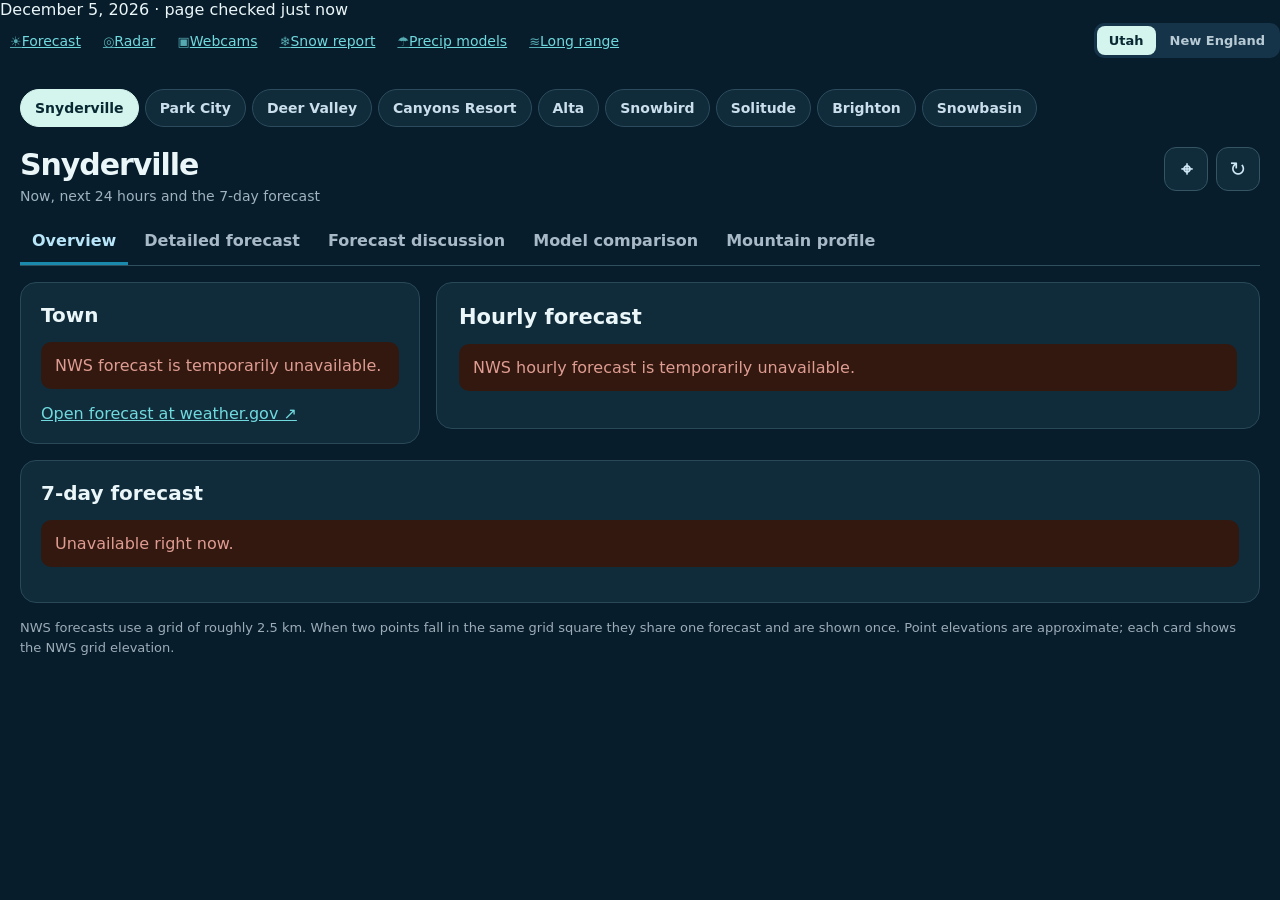
==== commit ef04ec85: "Update staging copy in next/ Co-Authored-By: Claude Opus 5.5 <noreply@anthropic.com> Claude-Session:" ====
--- a/next/index.html
+++ b/next/index.html
@@ -12,8 +12,8 @@
     <meta name="apple-mobile-web-app-capable" content="yes" />
     <meta name="apple-mobile-web-app-title" content="Weather" />
     <title>Weather Window</title>
-    <link rel="stylesheet" href="assets/app.css" />
-    <link rel="stylesheet" href="assets/nav.css" />
+    <link rel="stylesheet" href="assets/app.css?v=20261022" />
+    <link rel="stylesheet" href="assets/nav.css?v=20261022" />
   </head>
   <body>
     <header class="suite">
@@ -26,8 +26,8 @@
     <div class="suite-nav"><nav class="suite-nav-inner" aria-label="Weather sections"></nav></div>
     <div id="alerts-bar" hidden></div>
     <main id="content"></main>
-    <script src="assets/nav.js"></script>
-    <script src="assets/common.js"></script>
-    <script src="assets/app.js"></script>
+    <script src="assets/nav.js?v=20261022"></script>
+    <script src="assets/common.js?v=20261022"></script>
+    <script src="assets/app.js?v=20261022"></script>
   </body>
 </html>
--- a/next/assets/app.css
+++ b/next/assets/app.css
@@ -915,7 +915,7 @@
   color: #3a2600;
   border-radius: 999px;
   padding: 2px 8px;
-  font-size: 12px;
+  font-size: 12.5px;
   font-weight: 800;
 }
 
@@ -934,7 +934,7 @@
   opacity: 0.8;
 }
 .obs-label {
-  font-size: 11px;
+  font-size: 12.5px;
   font-weight: 800;
   letter-spacing: 0.08em;
   text-transform: uppercase;
@@ -955,7 +955,7 @@
   fill: #8ebee6;
 }
 .temp-lbl {
-  font-size: 12px;
+  font-size: 12.5px;
   font-weight: 800;
   fill: #d4e6f2;
 }
@@ -964,7 +964,7 @@
 }
 .end-lbl,
 .point-value {
-  font-size: 12px;
+  font-size: 12.5px;
   font-weight: 800;
   paint-order: stroke;
   stroke: #112329;
@@ -982,12 +982,12 @@
   display: block;
   color: #9badb8;
   font-weight: 500;
-  font-size: 12px;
+  font-size: 12.5px;
 }
 .most {
   display: inline-block;
   margin-left: 6px;
-  font-size: 12px;
+  font-size: 12.5px;
   background: #ffcf5c;
   color: #3a2600;
   border-radius: 999px;
@@ -1111,7 +1111,7 @@
   background: #171717e6;
   border-radius: 8px;
   padding: 5px 9px;
-  font-size: 12px;
+  font-size: 12.5px;
   font-weight: 700;
   color: #cbe0ec;
 }
@@ -1304,7 +1304,7 @@
   position: relative;
   aspect-ratio: var(--pm-ar, 1);
   width: 100%;
-  max-width: calc(76vh * var(--pm-ar, 1));
+  max-width: calc(58vh * var(--pm-ar, 1));
   margin: 0 auto;
   border-radius: 11px;
   overflow: hidden;
@@ -1462,7 +1462,7 @@
   display: inline;
   color: #9aacb5;
   font-weight: 500;
-  font-size: 12px;
+  font-size: 12.5px;
 }
 #model-comparison .chart-scroll {
   max-width: 100%;
@@ -1527,7 +1527,7 @@
   #model-comparison .model-scroll-hint {
     display: block;
     color: #9eb8c4;
-    font-size: 12px;
+    font-size: 12.5px;
     margin: 4px 0 6px;
   }
   #model-comparison .forecast-chart {
@@ -1680,7 +1680,7 @@
   .period-hourly-table td::before {
     content: attr(data-label);
     color: #9eb8c4;
-    font-size: 12px;
+    font-size: 12.5px;
   }
   .period-hourly-table td[data-label="Weather"] {
     grid-column: 1/-1;
@@ -1760,7 +1760,7 @@
 .place-pills .location.has-alert::after {
   content: " ▲";
   color: #e0a400;
-  font-size: 12px;
+  font-size: 12.5px;
 }
 .fc-head {
   display: flex;
@@ -1825,6 +1825,9 @@
 .place-links:empty {
   display: none;
 }
+.place-links .sm {
+  display: none;
+}
 .place-links .xlink {
   min-height: 38px;
   color: #c0e9fc;
@@ -1932,7 +1935,7 @@
   font-size: 16px;
 }
 .day-pop {
-  font-size: 12px;
+  font-size: 12.5px;
   color: #8fd3e6;
   min-height: 15px;
 }
@@ -1955,7 +1958,7 @@
 }
 .row-link {
   margin-left: 8px;
-  font-size: 12px;
+  font-size: 12.5px;
   font-weight: 700;
 }
 @media (max-width: 1050px) {
@@ -1982,8 +1985,9 @@
     display: none;
   }
   .place-picker {
-    display: block;
+    display: inline-block;
     position: relative;
+    max-width: 100%;
   }
   .place-picker::after {
     content: "▾";
@@ -2008,6 +2012,7 @@
     padding: 4px 26px 4px 0;
     max-width: 100%;
     min-height: 44px;
+    field-sizing: content;
   }
   .place-picker select option,
   .place-picker select optgroup {
@@ -2022,17 +2027,16 @@
     margin-bottom: 8px;
   }
   .place-links {
-    flex-wrap: nowrap;
-    overflow-x: auto;
-    scrollbar-width: none;
-    margin: 0 -14px 14px;
-    padding: 0 14px;
-  }
-  .place-links::-webkit-scrollbar {
+    margin-bottom: 14px;
+  }
+  .place-links .xlink {
+    padding: 7px 12px;
+  }
+  .place-links .lg {
     display: none;
   }
-  .place-links .xlink {
-    flex: none;
+  .place-links .sm {
+    display: inline;
   }
   .back-overview {
     display: inline-flex;
@@ -2162,6 +2166,135 @@
   }
 }
 .end-lbl {
-  font-size: 12px;
+  font-size: 12.5px;
   font-weight: 800;
 }
+
+/* ---------- Precip models: table of every model at each location ---------- */
+.pm-table-wrap h3,
+.pm-map-title {
+  margin: 18px 0 8px;
+  font-size: 18px;
+}
+.pm-table-wrap h3 .muted {
+  font-weight: 500;
+  margin-left: 6px;
+}
+.pm-scroll {
+  overflow-x: auto;
+  -webkit-overflow-scrolling: touch;
+  border: 1px solid #23414f;
+  border-radius: 10px;
+}
+.pm-table {
+  border-collapse: collapse;
+  width: 100%;
+  font-size: 14px;
+  font-variant-numeric: tabular-nums;
+}
+.pm-table th,
+.pm-table td {
+  padding: 8px 10px;
+  border-bottom: 1px solid #1f3a45;
+  text-align: right;
+  white-space: nowrap;
+}
+.pm-table thead th {
+  background: #0d2735;
+  vertical-align: bottom;
+}
+.pm-table thead th button {
+  border: 0;
+  background: none;
+  color: #a9c2d0;
+  font: inherit;
+  font-size: 12.5px;
+  font-weight: 700;
+  padding: 2px 0;
+  text-decoration: underline dotted #4b7385;
+  text-underline-offset: 3px;
+}
+.pm-table th:first-child {
+  text-align: left;
+  position: sticky;
+  left: 0;
+  z-index: 1;
+  background: #0d2735;
+  font-weight: 700;
+}
+.pm-table tbody th {
+  background: #102c3b;
+}
+.pm-table td.top {
+  font-weight: 800;
+  color: #fff;
+}
+.pm-table .sel {
+  background: #173d4e;
+}
+.pm-table thead th.sel button {
+  color: #fff;
+  text-decoration: none;
+}
+.pm-table sup {
+  color: #e0a400;
+}
+@media (max-width: 760px) {
+  .pm-table {
+    font-size: 13px;
+  }
+  .pm-table th,
+  .pm-table td {
+    padding: 7px 8px;
+  }
+}
+.leaflet-tooltip.map-label {
+  background: #0b2130e0;
+  color: #eaf6f8;
+  border: 0;
+  box-shadow: none;
+  border-radius: 6px;
+  padding: 2px 6px;
+  font-size: 12.5px;
+  font-weight: 700;
+}
+.leaflet-tooltip.map-label::before {
+  display: none;
+}
+
+/* Snow table on phones: one compact block per resort instead of a tall card. */
+@media (max-width: 760px) {
+  .model-table.snow-table tbody {
+    gap: 8px;
+  }
+  .model-table.snow-table tr {
+    display: grid;
+    grid-template-columns: 1fr 1fr;
+    gap: 6px 14px;
+    padding: 10px 12px;
+  }
+  .model-table.snow-table th {
+    grid-column: 1 / -1;
+    display: flex;
+    align-items: baseline;
+    flex-wrap: wrap;
+    gap: 6px;
+    padding: 0;
+    font-size: 16px;
+  }
+  .model-table.snow-table td {
+    display: block;
+    padding: 0;
+    font-size: 14px;
+  }
+  .model-table.snow-table td::before {
+    display: block;
+    font-size: 12px;
+    color: #9fb1bc;
+    margin-bottom: 1px;
+  }
+  .model-table.snow-table td small {
+    display: block;
+    margin: 0;
+  }
+}
--- a/next/assets/nav.css
+++ b/next/assets/nav.css
@@ -68,7 +68,7 @@
 }
 .tab-alerts {
   margin-left: 6px;
-  font-size: 11px;
+  font-size: 12px;
   font-weight: 800;
   color: #ffd27a;
 }
